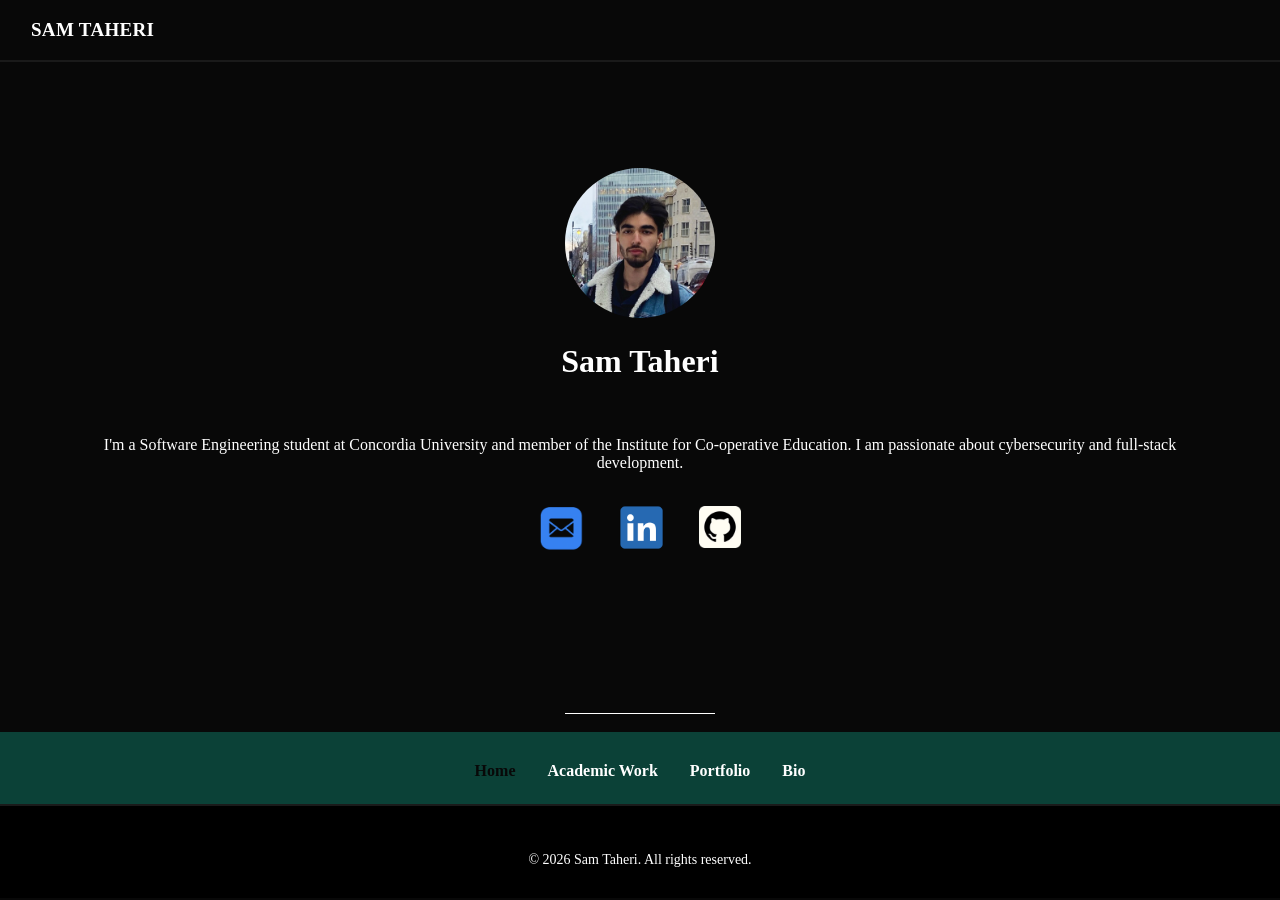
==== index.html @ e1da76cf "initial portfolio website upload" ====
<!DOCTYPE html>
<head>
    <meta charset="UTF-8">
    <meta name="viewport" content="width=device-width, initial-scale=1">
    <title>Home</title>
    <link rel="stylesheet" href="main-styles.css">

</head>

<!-- Top navbar -->
<body>
    <header class="top-navbar">
        <a href="index.html" class="brand">
            <span>SAM TAHERI</span>
        </a>
    </header>

    <main class="main-page">
        <br>
        <br>
        <img class="img-main" src = "images\final.png" alt="Profile Picture - Sam Taheri" width="150px" />
        <h1>Sam Taheri</h1>
        <br>
        <section class="description-section">
            <p>
                I'm a Software Engineering student at Concordia University and member of the Institute for Co-operative Education.
                I am passionate about cybersecurity and full-stack development. </p>
        </section>


        <section class="contact-section">

            <div class="items">
                <a href = "mailto:samtaheri1000@gmail.com">
                <img src = "images\mail-icon.png" width="51px" alt="Mail - samtaheri1000@gmail.com">
                </a>

                <a href ="https://www.linkedin.com/in/sam-taheri-094435369/">
                <img class="non-draggable" src = "images\linkedin-icon.webp" width="79px" alt="LinkedIn - Sam Taheri"></a>

                <a href = "https://github.com/SamTaheri1">
                <img src = "images\github-icon.png" width = "48px" alt="GitHub - Sam Taheri">
                </a>


            </div>
        </section>
        <br>
        <br>
        <br>
        <br>
    
    </main>
    <!-- Bottom navbar -->
    <div class="top-line"></div>
    <br>
    <nav>
        <ul>
            <div class="nav-links">
                <li><a href="index.html" id="active-tab">Home</a></li>
                <li><a href="academic.html">Academic Work</a></li>
                <li><a href="portfolio.html">Portfolio</a></li>
                <li><a href="bio.html">Bio</a></li>
            </div>
        </ul>
    </nav>
    <footer>
        <div class="foot">
            <br>
            <br>
            <p>© 2026 Sam Taheri. All rights reserved.</p>
            <br>
        </div>
    </footer>
</body>

</html>
---- main-styles.css ----
body {
    margin: 0;
    font-family: 'Segoe UI';
    background-color: rgb(8,8,8);
}

main{
    padding: 70px;
}

*{
    color: white;
    text-align: center;
}

.page-content {
    min-height: 100vh;
    display: flex;
    flex-direction: column;
    justify-content: center;
}

.top-navbar {
    height: 60px;
    width: 100%;
    padding: 0 31px;
    display: flex;
    align-items: center;
    justify-content: space-between;
    background: #080808;
    border-bottom: 2px solid #1a1a1a;
}


.brand {
    display: flex;
    align-items: center;
    gap: 18px;
    color: #f5f5f5;
    text-decoration: none;
    font-size: 19px;
    font-weight: 800;
    letter-spacing: 0.3px;
}


.foot {
    border-top: 2px solid #1a1a1a;
    font-size: 14px;
    font-family: Cambria, Cochin, Georgia, Times, 'Times New Roman', serif;
    background-color: black;
}

.img-main {
    width: 150px;
    height: 150px;
    border-radius: 50%;
    object-fit: cover;
    -webkit-user-drag: none;
    user-select: none;
}

.items img {
    transition: opacity 0.3s ease;
}

.items img:hover {
    opacity: 0.6;
}

nav {
    background-color: #0B4137;
    height: 72px;
    display: flex;
    justify-content: center;
    align-items: center;
}

nav ul {
  list-style: none;
  margin: 0;
  padding: 0;
}

.nav-links {
    font-size: 25px;
    display: flex;
    gap: 32px;
    align-items: center;
}

.nav-links a {
    color: white;
    text-decoration: none;
    font-size: 16px;
    font-weight: bold;
    position: relative;
    padding-bottom: 7px;
}

.nav-links a::after {
    content: "";
    position: absolute;
    left: 0;
    bottom: 0;
    width: 0;
    height: 2px;
    background-color: #f2bd67;
    transition: width 0.3s ease;
}

.nav-links a:hover {
    color: rgb(8,8,8);
    transition: color 0.3s ease;

}

.nav-links a:hover::after {
    width: 100%;
}


#active-tab{
    color: rgb(8,8,8);
}


.top-line {
    margin: 0 auto;
    top: -10px;          
    width: 150px;
    height: 1px;
    background-color: white;
}

.items {
    display: flex;
    align-items: center;
    justify-content: center;
    gap:15px;
}


.non-draggable{
    -webkit-user-drag: none;
    user-select: none;
}

html, body {
    margin: 0;
    padding: 0;
    overflow-x: hidden;
}


body {
    animation: fadeIn 0.6s ease;
}


@keyframes fadeIn {
    from {
        opacity: 0;
    }

    to {
        opacity: 1;
    }
}
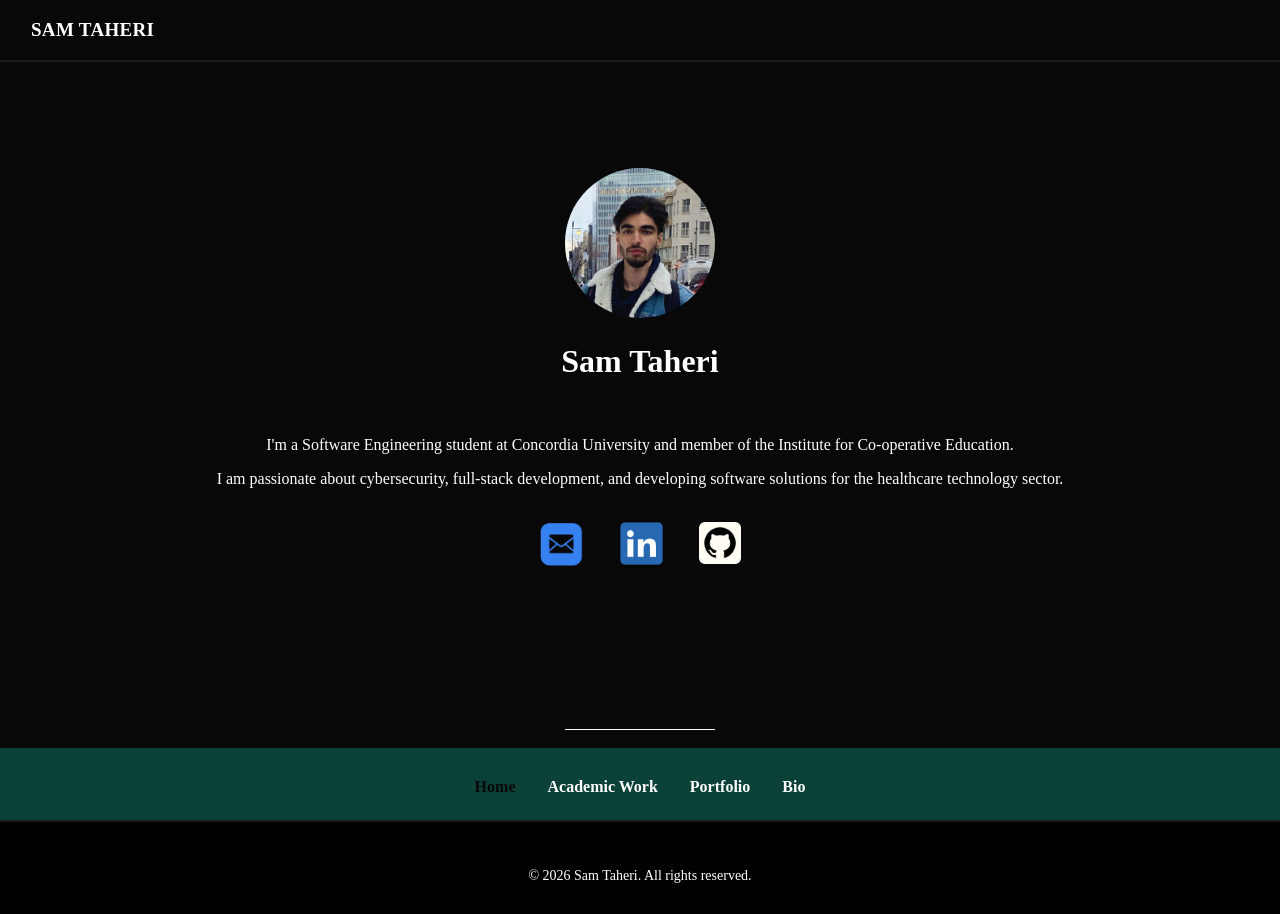
==== commit 20aa6dba: "improved interactive elements and portfolio description" ====
--- a/index.html
+++ b/index.html
@@ -22,9 +22,8 @@
         <h1>Sam Taheri</h1>
         <br>
         <section class="description-section">
-            <p>
-                I'm a Software Engineering student at Concordia University and member of the Institute for Co-operative Education.
-                I am passionate about cybersecurity and full-stack development. </p>
+            <p>I'm a Software Engineering student at Concordia University and member of the Institute for Co-operative Education.</p>
+            <p>I am passionate about cybersecurity, full-stack development, and developing software solutions for the healthcare technology sector. </p>
         </section>
 
 
--- a/main-styles.css
+++ b/main-styles.css
@@ -58,6 +58,13 @@
     object-fit: cover;
     -webkit-user-drag: none;
     user-select: none;
+}
+
+.items {
+    display: flex;
+    align-items: center;
+    justify-content: center;
+    gap:15px;
 }
 
 .items img {
@@ -133,13 +140,6 @@
     background-color: white;
 }
 
-.items {
-    display: flex;
-    align-items: center;
-    justify-content: center;
-    gap:15px;
-}
-
 
 .non-draggable{
     -webkit-user-drag: none;
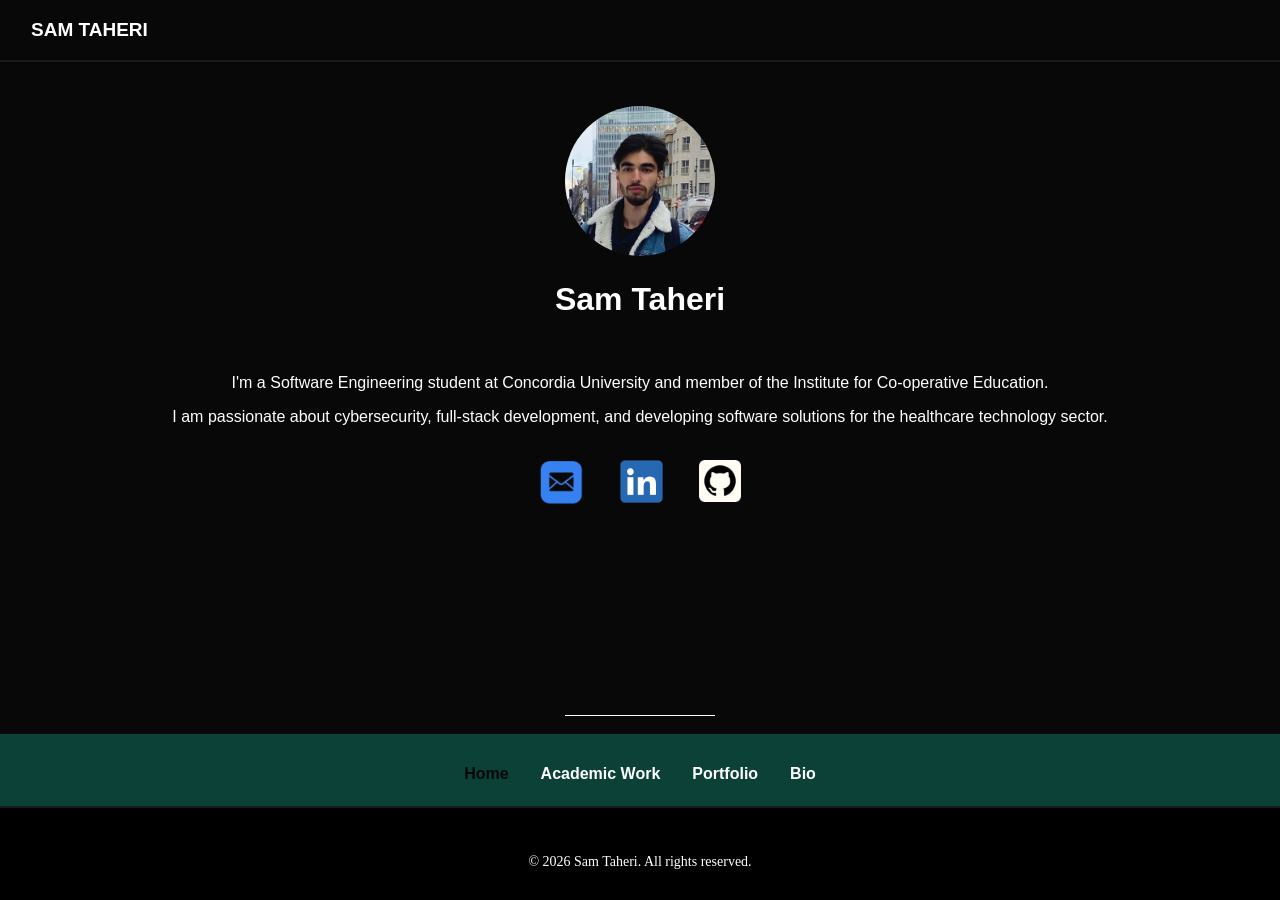
==== commit 8f21e5fc: "optimized font styles and footer adjustments" ====
--- a/index.html
+++ b/index.html
@@ -15,7 +15,7 @@
         </a>
     </header>
 
-    <main class="main-page">
+    <main class="main-content">
         <br>
         <br>
         <img class="img-main" src = "images\final.png" alt="Profile Picture - Sam Taheri" width="150px" />
@@ -44,10 +44,7 @@
 
             </div>
         </section>
-        <br>
-        <br>
-        <br>
-        <br>
+
     
     </main>
     <!-- Bottom navbar -->
--- a/main-styles.css
+++ b/main-styles.css
@@ -1,59 +1,65 @@
 body {
     margin: 0;
-    font-family: 'Segoe UI';
+    font-family: 'Segoe UI', Arial, Helvetica, sans-serif;
     background-color: rgb(8,8,8);
+    min-height: 100vh;
+    display: flex;
+    flex-direction: column;
 }
 
 main{
-    padding: 70px;
+    padding: 4.375rem;
+}
+
+.main-content{
+    flex: 1;
 }
 
 *{
+    font-family: inherit;
     color: white;
     text-align: center;
 }
 
-.page-content {
-    min-height: 100vh;
-    display: flex;
-    flex-direction: column;
-    justify-content: center;
-}
 
 .top-navbar {
-    height: 60px;
+    height: 3.75rem;
     width: 100%;
-    padding: 0 31px;
+    padding: 0 1.9375rem;
     display: flex;
     align-items: center;
     justify-content: space-between;
     background: #080808;
-    border-bottom: 2px solid #1a1a1a;
+    border-bottom: 0.125rem solid #1a1a1a;
+    position: fixed;
+    top: 0;
+    left: 0;
+    z-index: 1000;
 }
 
 
 .brand {
     display: flex;
     align-items: center;
-    gap: 18px;
+    gap: 1.125rem;
     color: #f5f5f5;
     text-decoration: none;
-    font-size: 19px;
+    font-size: 1.1875rem;
     font-weight: 800;
-    letter-spacing: 0.3px;
+    letter-spacing: 0.0.01875rem;
 }
 
 
 .foot {
-    border-top: 2px solid #1a1a1a;
-    font-size: 14px;
+    border-top: 0.125rem solid #1a1a1a;
+    font-size: 0.875rem;
     font-family: Cambria, Cochin, Georgia, Times, 'Times New Roman', serif;
     background-color: black;
 }
 
 .img-main {
-    width: 150px;
-    height: 150px;
+    width: 9.375rem;
+    height: 9.375rem;
     border-radius: 50%;
     object-fit: cover;
     -webkit-user-drag: none;
@@ -77,7 +83,7 @@
 
 nav {
     background-color: #0B4137;
-    height: 72px;
+    height: 4.5rem;
     display: flex;
     justify-content: center;
     align-items: center;
@@ -90,19 +96,19 @@
 }
 
 .nav-links {
-    font-size: 25px;
+    font-size: 1.5625rem;
     display: flex;
-    gap: 32px;
+    gap: 2rem;
     align-items: center;
 }
 
 .nav-links a {
     color: white;
     text-decoration: none;
-    font-size: 16px;
+    font-size: 1rem;
     font-weight: bold;
     position: relative;
-    padding-bottom: 7px;
+    padding-bottom: 0.4375rem;
 }
 
 .nav-links a::after {
@@ -111,7 +117,7 @@
     left: 0;
     bottom: 0;
     width: 0;
-    height: 2px;
+    height: 0.125rem;
     background-color: #f2bd67;
     transition: width 0.3s ease;
 }
@@ -134,9 +140,9 @@
 
 .top-line {
     margin: 0 auto;
-    top: -10px;          
-    width: 150px;
-    height: 1px;
+    top: -0.625rem;          
+    width: 9.375rem;
+    height: 0.0625rem;
     background-color: white;
 }
 
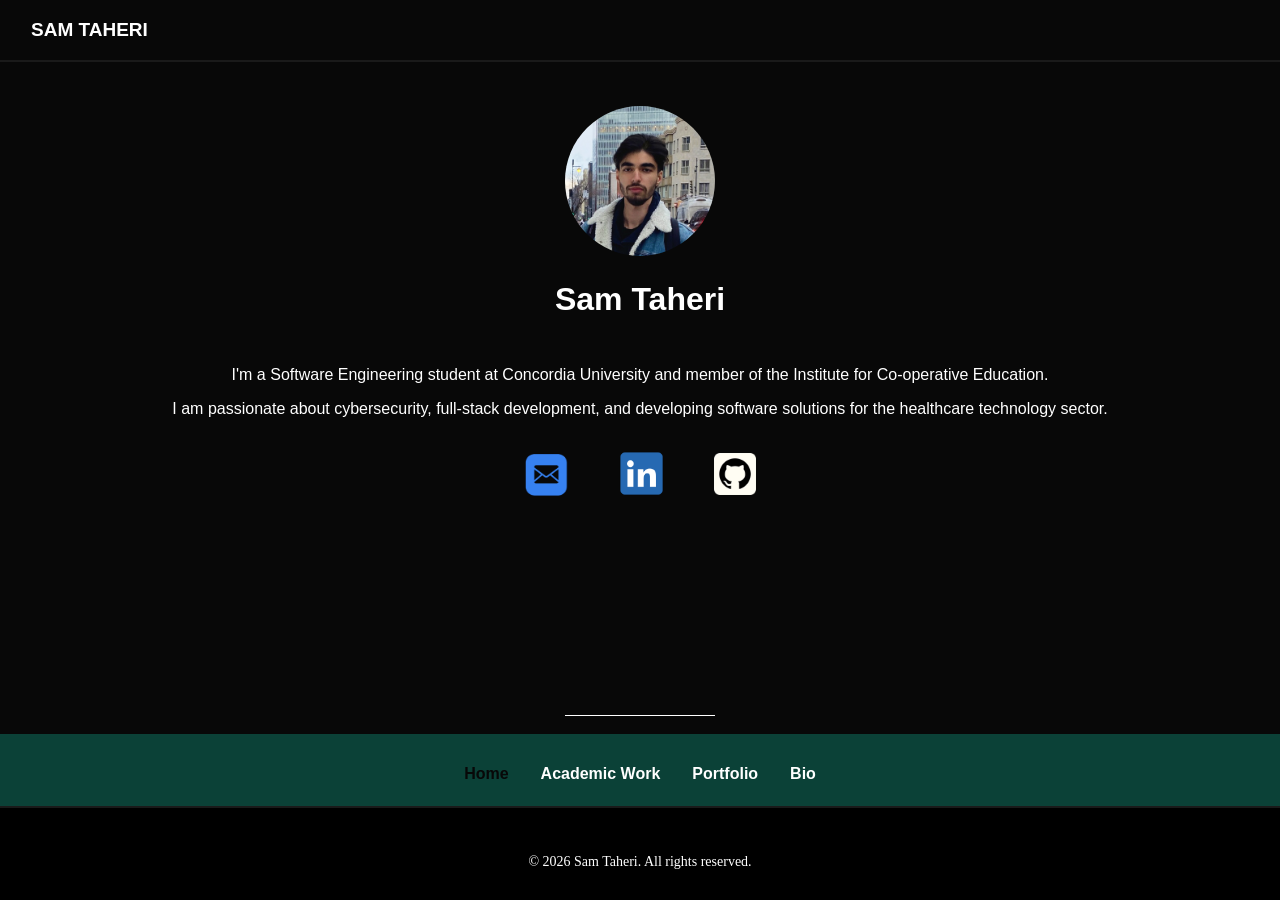
==== commit 4aed39a4: "optimized some interface for mobile use" ====
--- a/index.html
+++ b/index.html
@@ -20,7 +20,9 @@
         <br>
         <img class="img-main" src = "images\final.png" alt="Profile Picture - Sam Taheri" width="150px" />
         <h1>Sam Taheri</h1>
-        <br>
+
+        <div class="main-spacing"></div>
+
         <section class="description-section">
             <p>I'm a Software Engineering student at Concordia University and member of the Institute for Co-operative Education.</p>
             <p>I am passionate about cybersecurity, full-stack development, and developing software solutions for the healthcare technology sector. </p>
@@ -28,21 +30,18 @@
 
 
         <section class="contact-section">
+                <div class="items">
+                    <a href = "mailto:samtaheri1000@gmail.com">
+                    <img src = "images\mail-icon.png" width="51px" alt="Mail - samtaheri1000@gmail.com">
+                    </a>
 
-            <div class="items">
-                <a href = "mailto:samtaheri1000@gmail.com">
-                <img src = "images\mail-icon.png" width="51px" alt="Mail - samtaheri1000@gmail.com">
-                </a>
+                    <a href ="https://www.linkedin.com/in/sam-taheri-094435369/">
+                    <img class="non-draggable" src = "images\linkedin-icon.webp" width="79px" alt="LinkedIn - Sam Taheri"></a>
 
-                <a href ="https://www.linkedin.com/in/sam-taheri-094435369/">
-                <img class="non-draggable" src = "images\linkedin-icon.webp" width="79px" alt="LinkedIn - Sam Taheri"></a>
-
-                <a href = "https://github.com/SamTaheri1">
-                <img src = "images\github-icon.png" width = "48px" alt="GitHub - Sam Taheri">
-                </a>
-
-
-            </div>
+                    <a href = "https://github.com/SamTaheri1">
+                    <img src = "images\github-icon.png" width = "48px" alt="GitHub - Sam Taheri">
+                    </a>
+                </div>
         </section>
 
     
--- a/main-styles.css
+++ b/main-styles.css
@@ -66,11 +66,17 @@
     user-select: none;
 }
 
+.items-wrapper {
+    overflow: hidden;
+    width: 100%;
+}
+
 .items {
     display: flex;
     align-items: center;
     justify-content: center;
-    gap:15px;
+    gap:30px;
+    animation: items 10s linear infinite;
 }
 
 .items img {
@@ -172,4 +178,52 @@
     to {
         opacity: 1;
     }
+}
+
+.main-spacing {
+    display: block;
+    margin-bottom: 3rem;
+}
+
+.spacing{
+    display: block;
+    padding-bottom: 1.5rem;
+}
+
+
+@media(max-width:768px){
+    main{
+        padding-bottom: 1.5rem;
+        line-height: 1.5rem;
+    }
+
+    nav{
+        height: 3.5rem;
+    }
+
+    .main-spacing {
+        margin-bottom: 2.5rem;
+    }
+
+    .spacing{
+        padding-bottom: 1rem;
+    }
+
+
+    .mobile-spacing{
+        padding-bottom: 1rem;
+    }
+
+    h1{
+        font-size: 1.5rem;
+    }
+
+    h2{
+        font-size: 1rem;
+    }
+
+    p{
+        font-size: 1rem;
+    }
+
 }
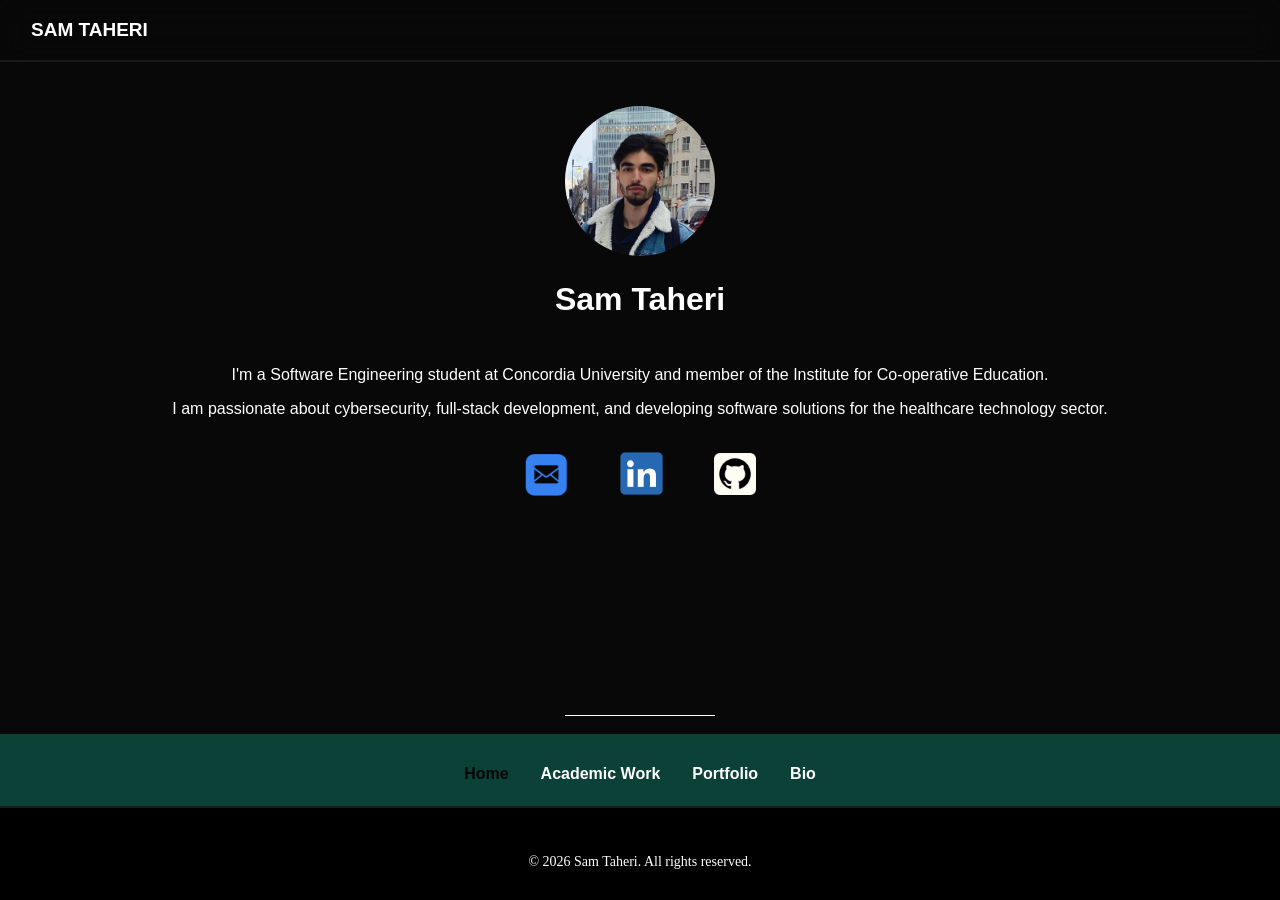
==== commit aebe4821: "fixed mobile portfolio and bio designs, and margins and padding" ====
--- a/index.html
+++ b/index.html
@@ -18,7 +18,7 @@
     <main class="main-content">
         <br>
         <br>
-        <img class="img-main" src = "images\final.png" alt="Profile Picture - Sam Taheri" width="150px" />
+        <img class="img-main mobile-image" src = "images\final.png" alt="Profile Picture - Sam Taheri" width="150px" />
         <h1>Sam Taheri</h1>
 
         <div class="main-spacing"></div>
@@ -30,7 +30,7 @@
 
 
         <section class="contact-section">
-                <div class="items">
+                <div class="items mobile-image">
                     <a href = "mailto:samtaheri1000@gmail.com">
                     <img src = "images\mail-icon.png" width="51px" alt="Mail - samtaheri1000@gmail.com">
                     </a>
@@ -39,7 +39,7 @@
                     <img class="non-draggable" src = "images\linkedin-icon.webp" width="79px" alt="LinkedIn - Sam Taheri"></a>
 
                     <a href = "https://github.com/SamTaheri1">
-                    <img src = "images\github-icon.png" width = "48px" alt="GitHub - Sam Taheri">
+                    <img src = "images\github-icon.png" width = "48px" alt="GitHub - SamTaheri1">
                     </a>
                 </div>
         </section>
--- a/main-styles.css
+++ b/main-styles.css
@@ -5,6 +5,17 @@
     min-height: 100vh;
     display: flex;
     flex-direction: column;
+    animation: fadeIn 0.7s ease;
+}
+
+@keyframes fadeIn {
+    from {
+        opacity: 0;
+    }
+
+    to {
+        opacity: 1;
+    }
 }
 
 main{
@@ -29,7 +40,8 @@
     display: flex;
     align-items: center;
     justify-content: space-between;
-    background: #080808;
+    background: rgba(8,8,8,0.75);
+    backdrop-filter: blur(16px);
     border-bottom: 0.125rem solid #1a1a1a;
     position: fixed;
     top: 0;
@@ -42,7 +54,7 @@
     display: flex;
     align-items: center;
     gap: 1.125rem;
-    color: #f5f5f5;
+    color: rgb(245,245,245);
     text-decoration: none;
     font-size: 1.1875rem;
     font-weight: 800;
@@ -165,21 +177,6 @@
 }
 
 
-body {
-    animation: fadeIn 0.6s ease;
-}
-
-
-@keyframes fadeIn {
-    from {
-        opacity: 0;
-    }
-
-    to {
-        opacity: 1;
-    }
-}
-
 .main-spacing {
     display: block;
     margin-bottom: 3rem;
@@ -198,32 +195,41 @@
     }
 
     nav{
-        height: 3.5rem;
+        height: 3.4rem;
+    }
+
+    .spacing{
+        display:none;
     }
 
     .main-spacing {
-        margin-bottom: 2.5rem;
-    }
-
-    .spacing{
-        padding-bottom: 1rem;
-    }
-
+        margin-bottom: 1.5rem;
+    }
 
     .mobile-spacing{
-        padding-bottom: 1rem;
+        padding-bottom: 2rem;
+    }
+    .secondary-mobile-spacing{
+        padding-bottom: 1rem
+    }
+
+    .mobile-image {
+        zoom:0.8;
     }
 
     h1{
-        font-size: 1.5rem;
+        font-size: 1.375rem;
     }
 
     h2{
-        font-size: 1rem;
-    }
-
-    p{
-        font-size: 1rem;
-    }
-
+        font-size: 1.2rem;
+    }
+
+    h3{
+        font-size: 1.05rem;
+    }
+
+    p, .nav-links a{
+        font-size: 0.9rem;
+    }
 }
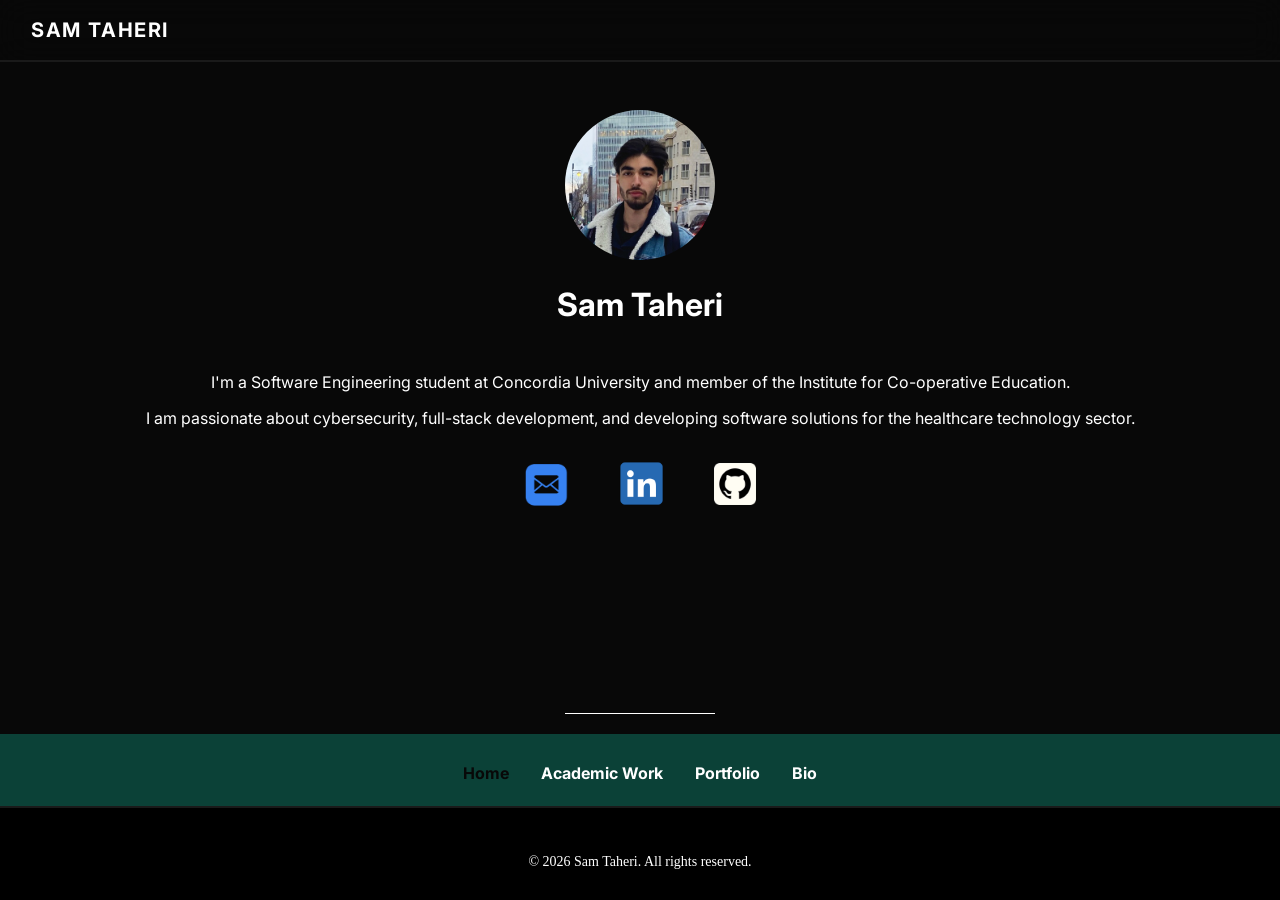
==== commit ef1f35c1: "added font to website and adjusted text sizes" ====
--- a/index.html
+++ b/index.html
@@ -2,7 +2,13 @@
 <head>
     <meta charset="UTF-8">
     <meta name="viewport" content="width=device-width, initial-scale=1">
+
     <title>Home</title>
+
+    <link rel="preconnect" href="https://fonts.googleapis.com">
+    <link rel="preconnect" href="https://fonts.gstatic.com" crossorigin>
+    <link href="https://fonts.googleapis.com/css2?family=Inter:ital,opsz,wght@0,14..32,100..900;1,14..32,100..900&display=swap" rel="stylesheet">
+
     <link rel="stylesheet" href="main-styles.css">
 
 </head>
--- a/main-styles.css
+++ b/main-styles.css
@@ -1,6 +1,7 @@
 body {
     margin: 0;
-    font-family: 'Segoe UI', Arial, Helvetica, sans-serif;
+    padding-top: 3.75rem;
+    font-family: 'Inter', Arial, Helvetica, sans-serif;
     background-color: rgb(8,8,8);
     min-height: 100vh;
     display: flex;
@@ -53,12 +54,12 @@
 .brand {
     display: flex;
     align-items: center;
-    gap: 1.125rem;
+    gap: 1.25rem;
     color: rgb(245,245,245);
     text-decoration: none;
-    font-size: 1.1875rem;
-    font-weight: 800;
-    letter-spacing: 0.0.01875rem;
+    letter-spacing: 0.1rem;
+    font-size: 1.25rem;
+    font-weight: 700;
 }
 
 
@@ -194,6 +195,7 @@
         line-height: 1.5rem;
     }
 
+
     nav{
         height: 3.4rem;
     }
@@ -229,7 +231,11 @@
         font-size: 1.05rem;
     }
 
-    p, .nav-links a{
+    h4{
+        font-size: 0.95rem;
+    }
+
+    body, .nav-links a{
         font-size: 0.9rem;
     }
 }
